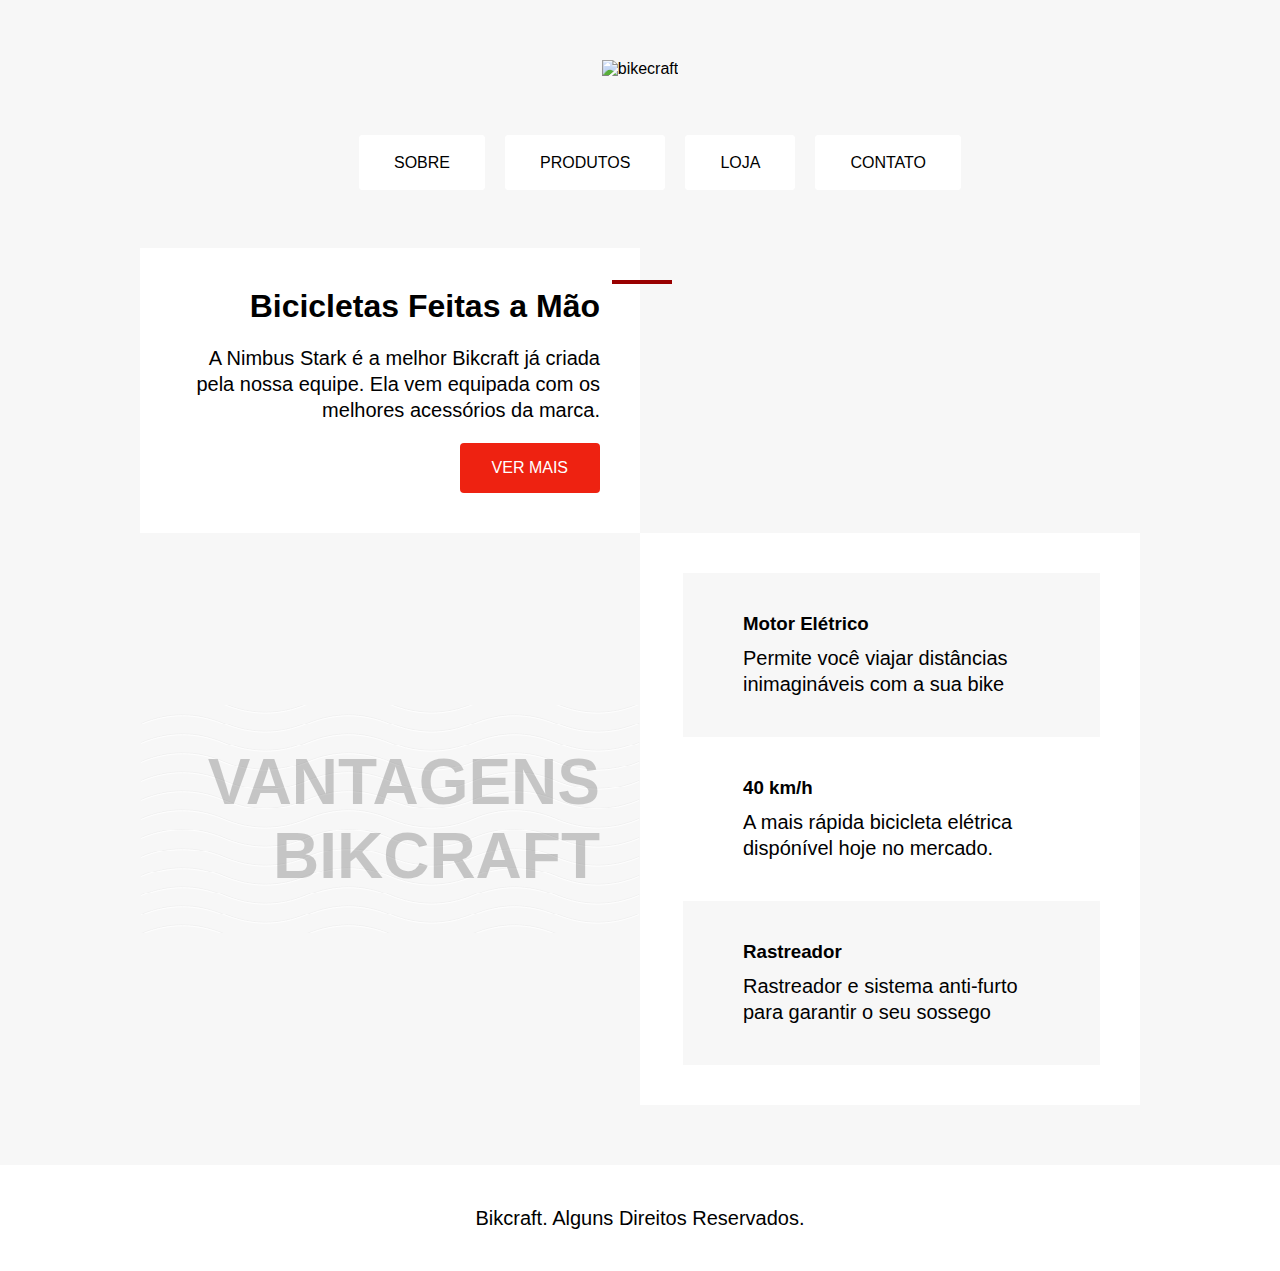
==== ex-1-refatorar/index.html @ 18b7bb3b "Add files via upload" ====
<!DOCTYPE html>
<html lang="pt-br">

<head>
  <meta charset="UTF-8">
  <meta http-equiv="X-UA-Compatible" content="IE=edge">
  <meta name="viewport" content="width=device-width, initial-scale=1.0">
  <title>Ex Refatorar</title>
  <link rel="stylesheet" href="style.css">
</head>

<body>

  <header>
    <img class="logo" src="/img/bikcraft.svg" alt="bikecraft">
    <nav aria-label="primária" class="nav">
      <ul>
        <li><a href="#">Sobre</a></li>
        <li><a href="#">Produtos</a></li>
        <li><a href="#">Loja</a></li>
        <li><a href="#">Contato</a></li>
      </ul>
    </nav>
  </header>

  <div class="conteudo">
    <article aria-labelledby="bikeespec" class="introducao">
      <span class="detalhe"></span>
      <h1 id="bikeespec">Bicicletas Feitas a Mão</h1>
      <p>A Nimbus Stark é a melhor Bikcraft já criada pela nossa equipe. Ela vem equipada com os melhores acessórios da marca.</p>
      <a href="#" class="botao">Ver Mais</a>
    </article>

    <img src="/img/bicicleta.jpg" alt="">

    <h2 class="subtitulo">Vantagens Bikcraft</h2>


    <section aria-label="Super Vantagens Bikcraft" class="vantagens">
      <article aria-labelledby="motor" class="vantagens-item">
        <img src="/img/eletrica.svg" alt="">
        <h3 id="motor"> Motor Elétrico</h3>
        <p>Permite você viajar distâncias inimagináveis com a sua bike</p>
      </article>
      <article aria-labelledby="velocidade" class="vantagens-item">
        <img src="/img/velocidade.svg" alt="">
        <h3 id="velocidade">40 km/h</h3>
        <p>A mais rápida bicicleta elétrica dispónível hoje no mercado.</p>
      </article>
      <article aria-labelledby="rastreador" class="vantagens-item">
        <img src="/img/rastreador.svg" alt="">
        <h3 id="rastreador">Rastreador</h3>
        <p>Rastreador e sistema anti-furto para garantir o seu sossego</p>
      </article>
    </section>
  </div>
  <footer>
    <p>Bikcraft. Alguns Direitos Reservados.</p>
  </footer>
</body>

</html>
---- ex-1-refatorar/style.css ----
body {
  font-family: Arial, Helvetica, sans-serif;
  margin: 0rem;
  background: #f7f7f7;
  display: grid; /* Definir o display grid no pai possibilita o alinhamento dos dos conteúdos e espaçamentos*/
  gap: 3.75rem;
  justify-items: center; /*Com essa justificação os items serão alinhados ao centro*/
  margin-top: 3.75rem; /*Para dar a distância do conteúdo do BODY*/
}

header {
  display: grid;
  justify-items: center;
  gap: 3.75rem;
}

img {
  max-width: 100%;
  display: block;
}
ul {
  list-style: none;
  display: flex; /*Definir os items como flex retira todas as margens e paddings*/
  flex-wrap: wrap; /*Faz com que os itens sem quebrem quando a tela é menor*/
  gap: 1.25rem; /*Sendo então possível a adição de um espaço igual com gap*/
  justify-content: center; /*Faz com que o conteúdo esteja alinhado ao centro após quebrar*/
}

a {
  text-decoration: none;
}

p,
h1,
h2,
h3 {
  margin: 0rem; /*Reseta todas as margens informadas*/
}

p {
  font-size: 1.25rem;
  line-height: 1.3;
}

.nav a {
  background: #fff;
  padding: 1rem 2rem;
  border-radius: 0.25rem;
  color: #000;
  text-transform: uppercase;
  border: 0.1875rem solid #fff;
}

.nav a:hover {
  border: 0.1875rem solid #e21;
}

.conteudo {
  display: grid;
  grid-template-columns: 1fr 1fr;
  max-width: 62.5rem; /*Definição do tamanho máximo do conteúdo, lembrando o conteúdo só fica alinhado se o tamanho for maior que o máximo, pois assim ele terá espaço sobrando*/
}

.introducao {
  background: #fff;
  padding: 2.5rem;
  text-align: right;
  position: relative;
  display: grid; /*reorganizando os itens em linhas*/
  align-content: center; /*alinha o conteúdo ao centro*/
  gap: 1.25rem; /*Como os elementos se alinham juntos ao centro o gap irá cria um espaçamento igualitário*/
  justify-items: end; /*Por fim, utiliza-se a justificação dos itens ao final para eles não ficarem esticados dentro do conteúdo*/
}

.introducao::before {
  content: "";
  display: inline-block;
  width: 3.75rem;
  height: 0.25rem;
  background: #900;
  position: absolute;
  top: 2rem;
  right: -2rem;
  z-index: 1;
}

.detalhe {
  width: 3.75rem;
  height: 0.25rem;
  background: #e21;
  display: inline-block; /*Um elemento inline não consegue definir altura e largura, então trasforma-se ele em inline block*/
  position: absolute; /*A posição leva em conta o elemento pai caso o elemento que segura o item não tenha um posicionamento relativo*/
  top: 2rem;
  right: -2rem;
}

.botao {
  background: #e21;
  color: #fff;
  padding: 1rem 2rem;
  border-radius: 0.25rem;
  text-transform: uppercase;
  transition: 0.3s;
}

.botao:hover {
  background: #900;
}

.subtitulo {
  font-size: 4rem;
  text-transform: uppercase;
  color: rgba(0, 0, 0, 0.2);
  padding: 2.5rem;
  text-align: right;
  align-self: center; /*Quando é preciso alinha apenas 1 item dentro de um grid usa-se align-self*/
  background-image: url("./img/onda.svg");
  background-size: 100%;
  background-position: center;
}

.vantagens {
  background: #fff;
  padding: 2.5rem;
}

.vantagens-item {
  display: grid;
  grid-template-columns: auto 1fr; /*Com o valor de auto a primeira coluna irá pegar o tamanho da imagem como referencia*/
  gap: 0.625rem 1.25rem; /*linha e coluna*/
  padding: 2.5rem;
  border-left: 0.1875rem solid #fff;
}

.vantagens-item p {
  grid-column: 2;
}

.vantagens-item:hover {
  border-left: 0.1875rem solid #e21;
}

.vantagens-item:nth-child(odd) {
  background: #f7f7f7;
}

footer {
  background: #fff;
  width: 100%;
  text-align: center;
  padding: 2.5rem;
  box-sizing: border-box; /*Retira o comportamento de soma o padding + width 100%*/
}
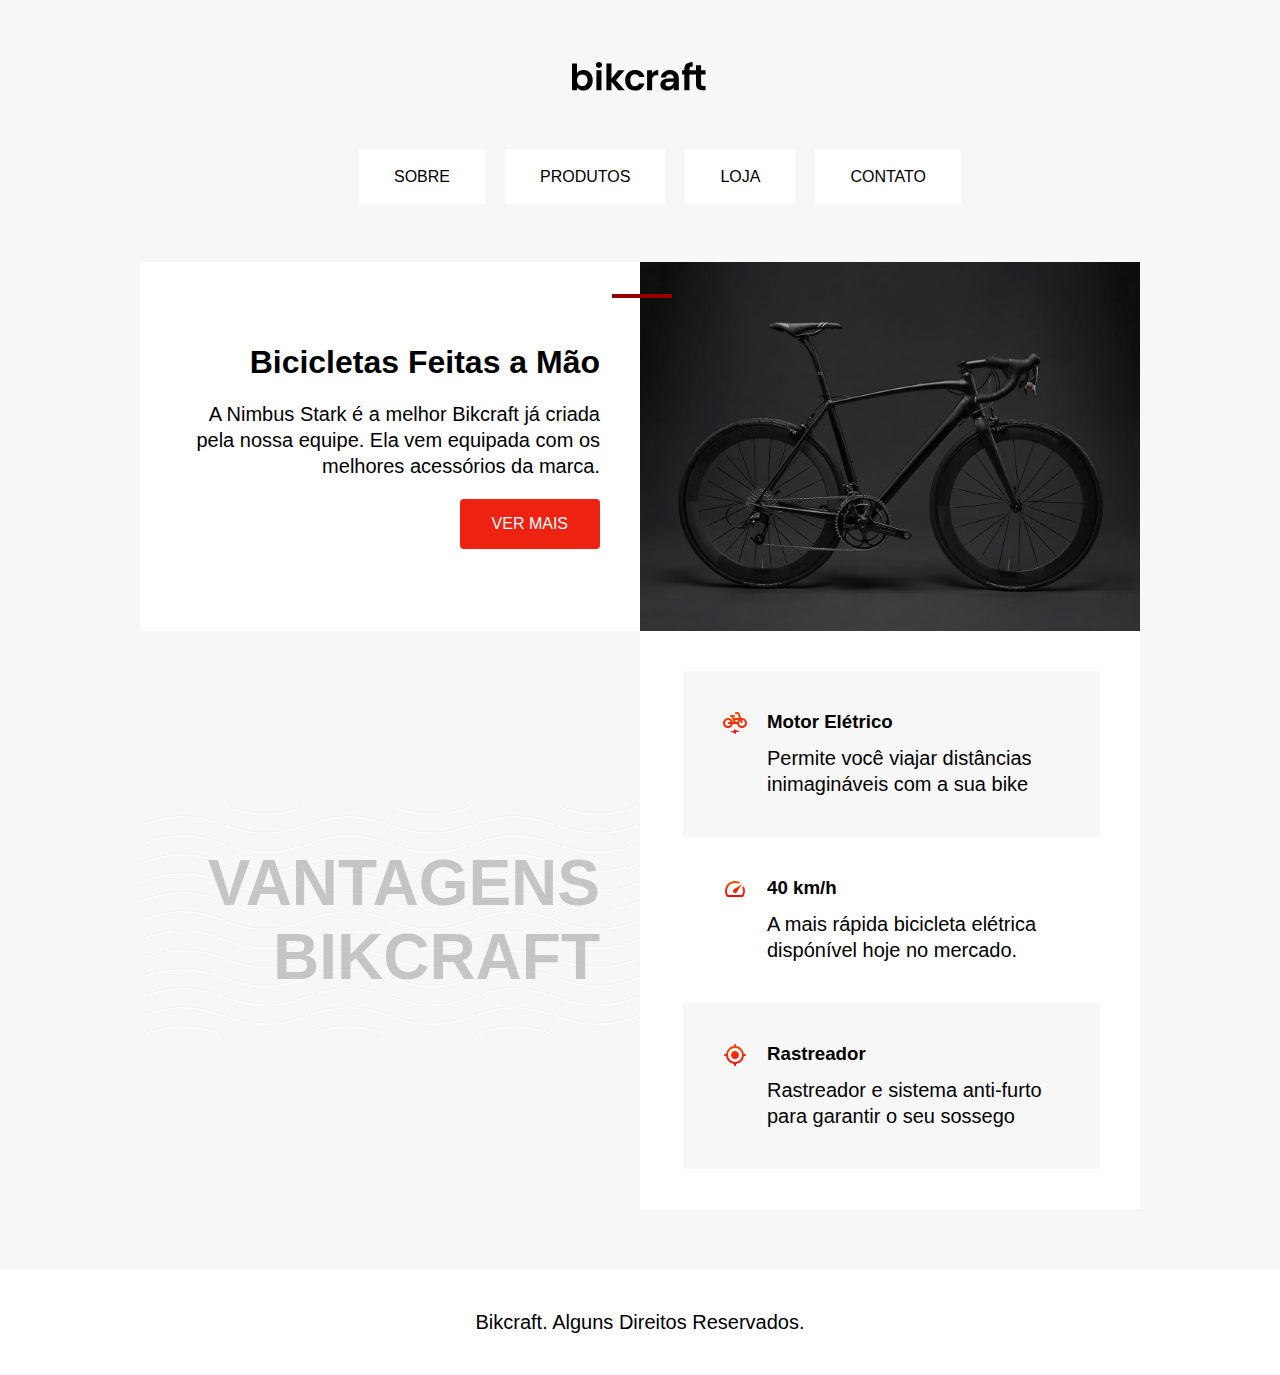
==== commit 451a76dd: "Update para correção de caminho nas imagens" ====
--- a/ex-1-refatorar/index.html
+++ b/ex-1-refatorar/index.html
@@ -12,7 +12,7 @@
 <body>
 
   <header>
-    <img class="logo" src="/img/bikcraft.svg" alt="bikecraft">
+    <img class="logo" src="./img/bikcraft.svg" alt="bikecraft">
     <nav aria-label="primária" class="nav">
       <ul>
         <li><a href="#">Sobre</a></li>
@@ -31,24 +31,24 @@
       <a href="#" class="botao">Ver Mais</a>
     </article>
 
-    <img src="/img/bicicleta.jpg" alt="">
+    <img src="./img/bicicleta.jpg" alt="">
 
     <h2 class="subtitulo">Vantagens Bikcraft</h2>
 
 
     <section aria-label="Super Vantagens Bikcraft" class="vantagens">
       <article aria-labelledby="motor" class="vantagens-item">
-        <img src="/img/eletrica.svg" alt="">
+        <img src="./img/eletrica.svg" alt="">
         <h3 id="motor"> Motor Elétrico</h3>
         <p>Permite você viajar distâncias inimagináveis com a sua bike</p>
       </article>
       <article aria-labelledby="velocidade" class="vantagens-item">
-        <img src="/img/velocidade.svg" alt="">
+        <img src="./img/velocidade.svg" alt="">
         <h3 id="velocidade">40 km/h</h3>
         <p>A mais rápida bicicleta elétrica dispónível hoje no mercado.</p>
       </article>
       <article aria-labelledby="rastreador" class="vantagens-item">
-        <img src="/img/rastreador.svg" alt="">
+        <img src="./img/rastreador.svg" alt="">
         <h3 id="rastreador">Rastreador</h3>
         <p>Rastreador e sistema anti-furto para garantir o seu sossego</p>
       </article>
@@ -59,4 +59,4 @@
   </footer>
 </body>
 
-</html>+</html>
